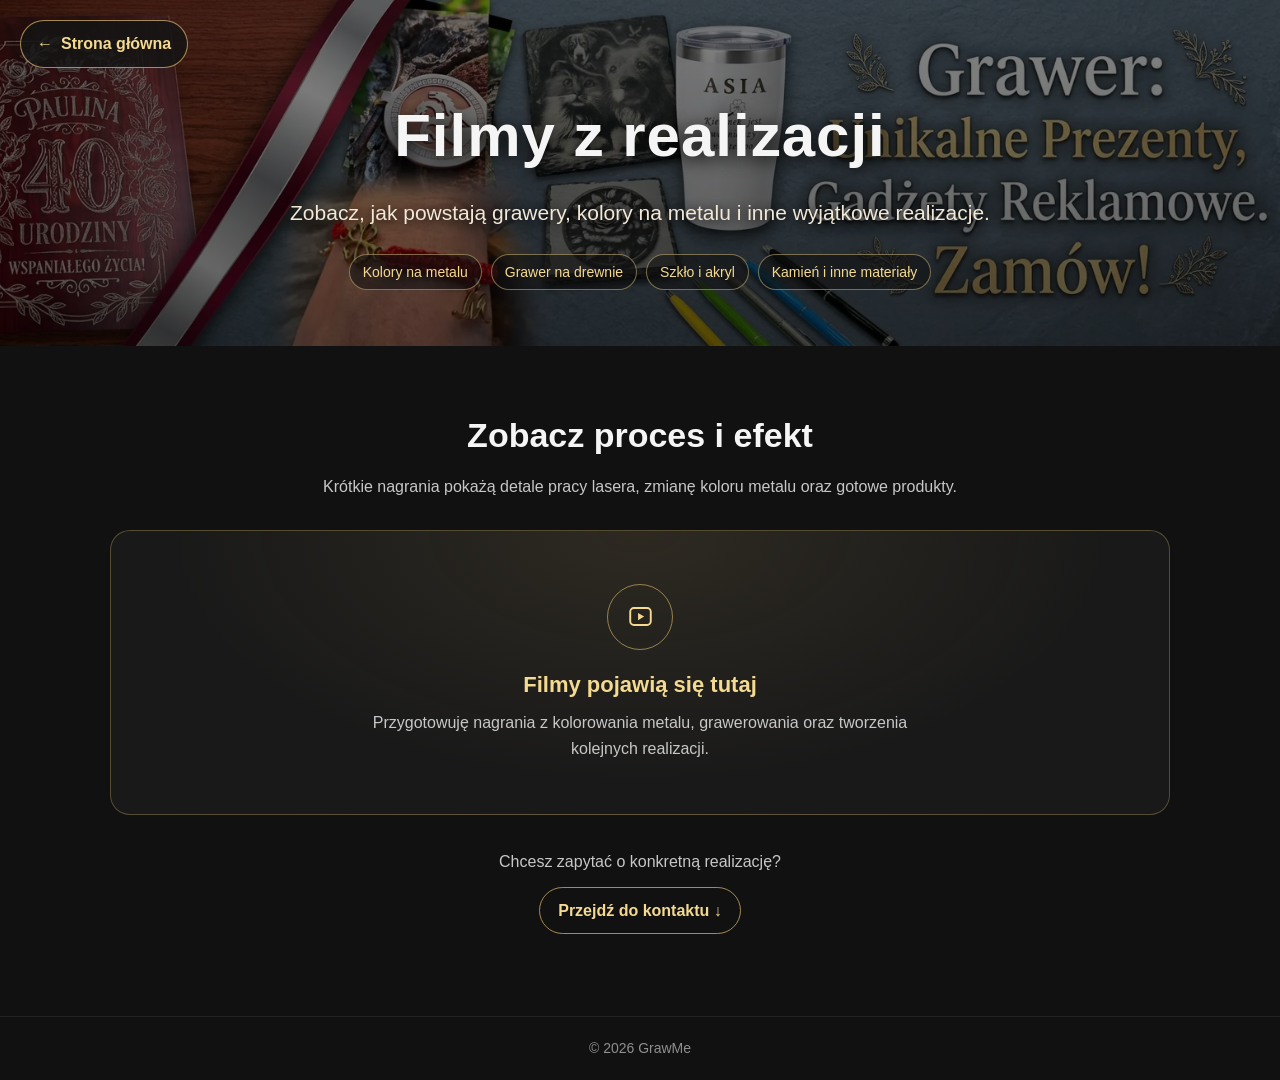
==== filmy.html @ 9ab86a64 "Add video showcase page" ====
<!DOCTYPE html>
<html lang="pl">
<head>
    <meta charset="UTF-8">
    <meta name="viewport" content="width=device-width, initial-scale=1.0">
    <meta name="theme-color" content="#111111">
    <title>Filmy z realizacji | GrawMe</title>
    <style>
        * {
            box-sizing: border-box;
            margin: 0;
            padding: 0;
        }

        html {
            scroll-behavior: smooth;
        }

        body {
            min-height: 100vh;
            background: #111;
            color: #f5f5f5;
            font-family: Arial, sans-serif;
            line-height: 1.6;
        }

        .film-hero {
            position: relative;
            display: grid;
            min-height: 330px;
            place-items: center;
            padding: 88px 24px 56px;
            overflow: hidden;
            text-align: center;
            background: linear-gradient(rgba(0, 0, 0, 0.48), rgba(0, 0, 0, 0.64)), url("images/grawme-banner.webp") right center / cover no-repeat;
        }

        .film-hero-content {
            width: min(900px, 100%);
        }

        .film-back-link {
            position: absolute;
            top: 20px;
            left: 20px;
            display: inline-flex;
            align-items: center;
            gap: 8px;
            padding: 10px 16px;
            border: 1px solid rgba(214, 179, 106, 0.75);
            border-radius: 999px;
            background: rgba(20, 20, 20, 0.85);
            color: #f4d990;
            font-weight: 700;
            text-decoration: none;
            transition: background-color 0.2s, color 0.2s;
        }

        .film-back-link:hover {
            background: #d6b36a;
            color: #171717;
        }

        .film-back-link:focus-visible,
        .film-contact:focus-visible {
            outline: 3px solid #f4d990;
            outline-offset: 4px;
        }

        .film-hero h1 {
            margin-bottom: 12px;
            font-size: clamp(36px, 6vw, 60px);
            letter-spacing: 1px;
            text-shadow: 0 3px 18px #000;
        }

        .film-hero p {
            color: #f1e8d6;
            font-size: clamp(17px, 2.5vw, 21px);
            text-shadow: 0 2px 12px #000;
        }

        .film-topics {
            display: flex;
            flex-wrap: wrap;
            justify-content: center;
            gap: 9px;
            margin-top: 24px;
        }

        .film-topic {
            padding: 6px 13px;
            border: 1px solid rgba(244, 217, 144, 0.45);
            border-radius: 999px;
            background: rgba(17, 17, 17, 0.56);
            color: #f4d990;
            font-size: 14px;
        }

        main {
            width: min(1060px, calc(100% - 40px));
            margin: 0 auto;
            padding: 62px 0 82px;
        }

        .film-section-heading {
            margin-bottom: 12px;
            text-align: center;
            font-size: clamp(26px, 4vw, 34px);
        }

        .film-section-intro {
            max-width: 680px;
            margin: 0 auto 30px;
            color: #c7c7c7;
            text-align: center;
        }

        .video-grid {
            display: grid;
            grid-template-columns: repeat(auto-fit, minmax(min(100%, 360px), 1fr));
            gap: 22px;
        }

        .video-frame {
            width: 100%;
            aspect-ratio: 16 / 9;
            overflow: hidden;
            border-radius: 12px;
            background: #080808;
        }

        .video-frame iframe {
            display: block;
            width: 100%;
            height: 100%;
            border: 0;
        }

        .film-empty-state {
            display: grid;
            min-height: 285px;
            place-items: center;
            padding: 36px 24px;
            border: 1px solid rgba(214, 179, 106, 0.32);
            border-radius: 20px;
            background: radial-gradient(ellipse at top, rgba(214, 179, 106, 0.11), transparent 63%), #191919;
            text-align: center;
        }

        .film-empty-content {
            max-width: 560px;
        }

        .film-icon {
            display: grid;
            width: 66px;
            height: 66px;
            place-items: center;
            margin: 0 auto 17px;
            border: 1px solid rgba(214, 179, 106, 0.65);
            border-radius: 50%;
            color: #f4d990;
        }

        .film-icon svg {
            width: 29px;
            height: 29px;
        }

        .film-empty-state h3 {
            margin-bottom: 8px;
            color: #f4d990;
            font-size: 22px;
        }

        .film-empty-state p {
            color: #c7c7c7;
        }

        .film-contact-wrap {
            margin-top: 34px;
            text-align: center;
            color: #c7c7c7;
        }

        .film-contact {
            display: inline-block;
            margin-top: 12px;
            padding: 10px 18px;
            border: 1px solid rgba(214, 179, 106, 0.75);
            border-radius: 999px;
            color: #f4d990;
            font-weight: 700;
            text-decoration: none;
        }

        .film-contact:hover {
            background: #d6b36a;
            color: #171717;
        }

        footer {
            padding: 20px;
            border-top: 1px solid rgba(255, 255, 255, 0.08);
            color: #8f8f8f;
            font-size: 14px;
            text-align: center;
        }

        @media (max-width: 600px) {
            .film-hero {
                min-height: 300px;
                padding: 90px 18px 38px;
            }

            .film-back-link {
                top: 14px;
                left: 14px;
            }

            main {
                width: min(100% - 28px, 1060px);
                padding: 44px 0 60px;
            }

            .film-empty-state {
                min-height: 250px;
                padding: 28px 18px;
            }
        }

        @media (prefers-reduced-motion: reduce) {
            *, *::before, *::after {
                scroll-behavior: auto !important;
                transition-duration: 0.01ms !important;
            }
        }
    </style>
</head>
<body>
    <header class="film-hero">
        <a class="film-back-link" href="index.html"><span aria-hidden="true">←</span> Strona główna</a>
        <div class="film-hero-content">
            <h1>Filmy z realizacji</h1>
            <p>Zobacz, jak powstają grawery, kolory na metalu i inne wyjątkowe realizacje.</p>
            <div class="film-topics" aria-label="Tematy filmów">
                <span class="film-topic">Kolory na metalu</span>
                <span class="film-topic">Grawer na drewnie</span>
                <span class="film-topic">Szkło i akryl</span>
                <span class="film-topic">Kamień i inne materiały</span>
            </div>
        </div>
    </header>

    <main>
        <section aria-labelledby="film-list-heading">
            <h2 class="film-section-heading" id="film-list-heading">Zobacz proces i efekt</h2>
            <p class="film-section-intro">Krótkie nagrania pokażą detale pracy lasera, zmianę koloru metalu oraz gotowe produkty.</p>
            <div class="video-grid" id="video-gallery" aria-label="Filmy z realizacji">
                <div class="film-empty-state">
                    <div class="film-empty-content">
                        <span class="film-icon" aria-hidden="true">
                            <svg viewBox="0 0 24 24" fill="none" xmlns="http://www.w3.org/2000/svg">
                                <rect x="3.5" y="5" width="17" height="14" rx="3" stroke="currentColor" stroke-width="1.6"/>
                                <path d="m10 9 5 3-5 3V9Z" fill="currentColor"/>
                            </svg>
                        </span>
                        <h3>Filmy pojawią się tutaj</h3>
                        <p>Przygotowuję nagrania z kolorowania metalu, grawerowania oraz tworzenia kolejnych realizacji.</p>
                    </div>
                </div>
            </div>
        </section>

        <div class="film-contact-wrap">
            Chcesz zapytać o konkretną realizację?
            <br>
            <a class="film-contact" href="index.html#contact">Przejdź do kontaktu <span aria-hidden="true">↓</span></a>
        </div>
    </main>

    <footer>© 2026 GrawMe</footer>
</body>
</html>
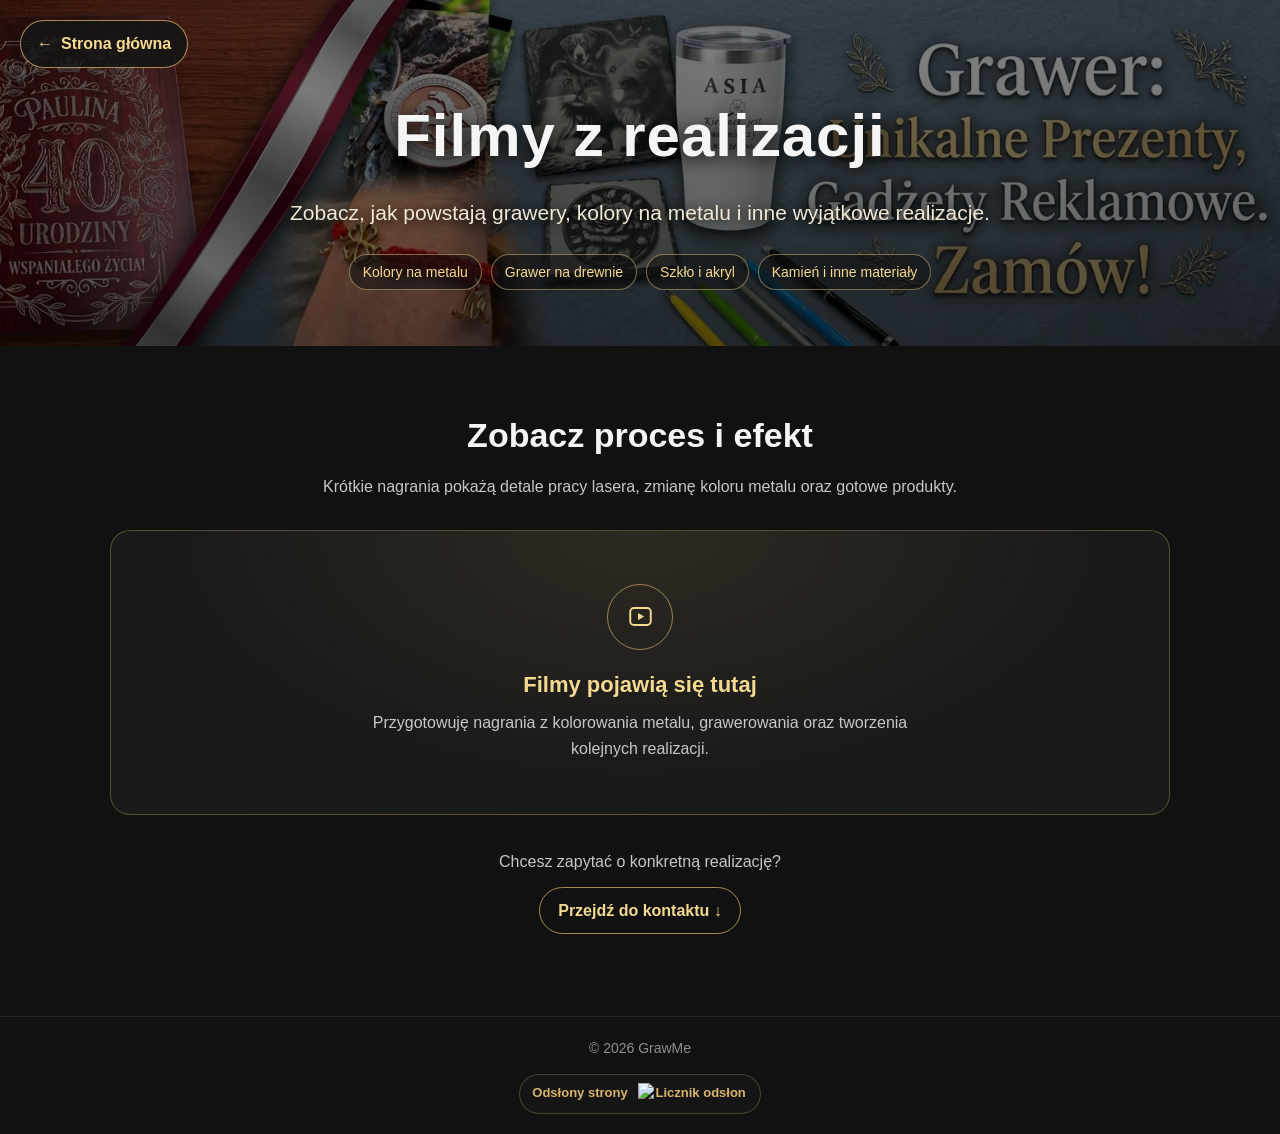
==== commit 829c567b: "Add visitor counter and floating scroll controls" ====
--- a/filmy.html
+++ b/filmy.html
@@ -237,6 +237,7 @@
             }
         }
     </style>
+    <link rel="stylesheet" href="visitor-counter.css">
 </head>
 <body>
     <header class="film-hero">
@@ -281,5 +282,6 @@
     </main>
 
     <footer>© 2026 GrawMe</footer>
+    <script src="visitor-counter.js" defer></script>
 </body>
 </html>
--- a/visitor-counter.css
+++ b/visitor-counter.css
@@ -0,0 +1,21 @@
+.site-visitor-counter {
+    display: inline-flex;
+    align-items: center;
+    justify-content: center;
+    gap: 10px;
+    margin: 14px auto 0;
+    padding: 8px 12px;
+    border: 1px solid rgba(214, 179, 106, 0.28);
+    border-radius: 999px;
+    background: #151515;
+    color: #d6b36a;
+    font-size: 13px;
+    font-weight: 700;
+}
+
+.site-visitor-counter img {
+    display: block;
+    width: auto;
+    height: 22px;
+    max-width: 100%;
+}
